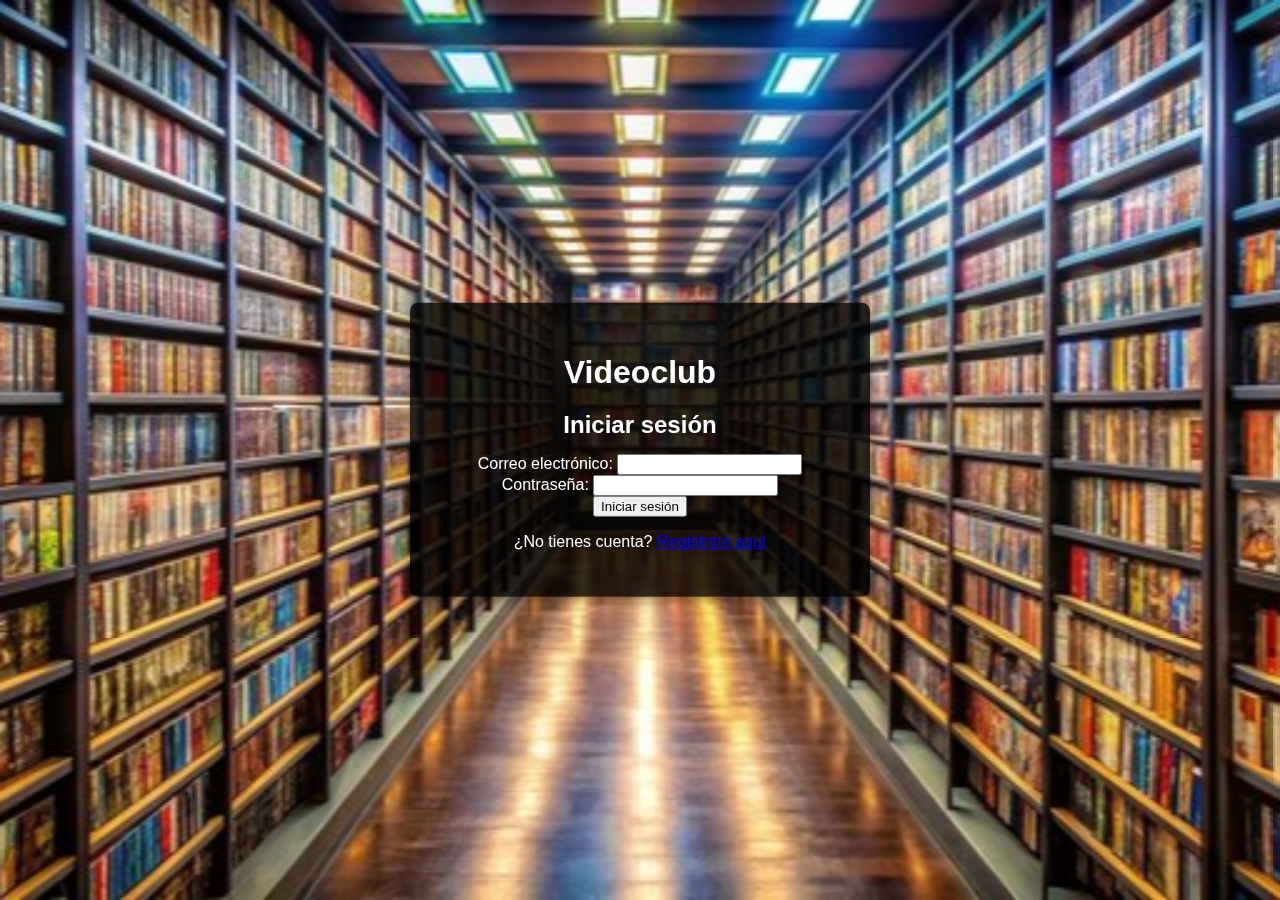
==== public/index.html @ 2c7b4086 "cambios" ====
<!DOCTYPE html>
<html lang="es">
<head>
    <meta charset="UTF-8">
    <meta name="viewport" content="width=device-width, initial-scale=1.0">
    <title>Iniciar Sesión - Videoclub</title>
    <link rel="stylesheet" href="../css/styles.css">
</head>
<body>
    <div class="background"></div>

    <div class="container">
        <h1>Videoclub</h1>
        
        <div id="auth">
            <h2>Iniciar sesión</h2>
            <form id="login-form" onsubmit="event.preventDefault(); login();">
                <label for="login-email">Correo electrónico:</label>
                <input type="email" id="login-email" required><br>
        
                <label for="login-password">Contraseña:</label>
                <input type="password" id="login-password" required><br>
        
                <button type="submit">Iniciar sesión</button>
            </form>
        </div>
        
        <p>¿No tienes cuenta? <a href="register.html">Regístrate aquí</a></p>
    </div>

    <script src="../js/main.js"></script>
</body>
</html>
---- css/styles.css ----
/* Fondo de pantalla */
.background {
    position: fixed;
    top: 0;
    left: 0;
    width: 100%;
    height: 100vh;
    background: url('../imagen/pasillo.jpg') no-repeat center center/cover;
    z-index: -1;
}

/* Contenedor centrado */
.container {
    position: absolute;
    top: 50%;
    left: 50%;
    transform: translate(-50%, -50%);
    background-color: rgba(0, 0, 0, 0.8); /* Fondo oscuro */
    padding: 30px;
    border-radius: 8px;
    width: 100%;
    max-width: 400px;
    text-align: center;
    box-shadow: 0 4px 10px rgba(0, 0, 0, 0.3);
    color: white;
}

/* Títulos */
h1, h2 {
    margin-bottom: 15px;
}

/* Formulario */
.auth-form {
    width: 100%;
}

/* Inputs */
.auth-form input {
    width: calc(100% - 20px);
    padding: 10px;
    margin: 10px 0;
    font-size: 14px;
    border-radius: 5px;
    border: 1px solid #ddd;
    text-align: center;
}

/* Botón */
.auth-form button {
    width: 100%;
    padding: 12px;
    margin-top: 10px;
    background-color: #FF6347;
    color: white;
    border: none;
    border-radius: 5px;
    cursor: pointer;
    transition: background 0.3s;
}

.auth-form button:hover {
    background-color: #FF4500;
}

/* Links */
.auth-form p {
    margin-top: 15px;
}

.auth-form a {
    color: #FFD700;
    text-decoration: none;
}

.auth-form a:hover {
    text-decoration: underline;
}

/* Ajuste para pantallas pequeñas */
@media (max-width: 500px) {
    .container {
        width: 90%;
        padding: 20px;
    }
}

/* Pagina de inicio */
body {
    font-family: Arial, sans-serif;
    background: linear-gradient(to right, #1e3c72, #2a5298);
    color: white;
    text-align: center;
    margin: 0;
    padding: 0;
}

/* Estilos para el encabezado */
header {
    padding: 20px;
    background: rgba(0, 0, 0, 0.3);
    display: flex;
    justify-content: space-between;
    align-items: center;
}

/* Buscador */
#search-bar {
    width: 60%;
    padding: 10px;
    margin-top: 20px;
    border: none;
    border-radius: 5px;
}

/* Contenedor de películas */
.lista-peliculas {
    display: grid;
    grid-template-columns: repeat(3, 1fr);
    gap: 15px;
    padding: 20px;
    justify-content: center;
    max-width: 1000px;
    margin: auto;
}

/* Estilos para cada película */
.pelicula {
    background: rgba(255, 255, 255, 0.2);
    border-radius: 10px;
    padding: 10px;
    text-align: center;
    box-shadow: 0 4px 6px rgba(0, 0, 0, 0.2);
    transition: transform 0.3s;
}

.pelicula:hover {
    transform: scale(1.05);
}

.pelicula img {
    width: 100px; /* Imagen más pequeña */
    height: auto;
    border-radius: 5px;
}

/* Botón de cerrar sesión 
button {
    background: #ff4b5c;
    color: white;
    border: none;
    padding: 10px 20px;
    font-size: 16px;
    border-radius: 5px;
    cursor: pointer;
    position: absolute;
    top: 20px;
    right: 20px;
}
*/
button:hover {
    background: #ff1e3c;
}

/* Contenedor de botones en cada película */
.botones-container {
    display: flex;
    flex-direction: column; /* Apila los botones verticalmente */
    gap: 10px; /* Espaciado entre botones */
    margin-top: 10px;
}

/* Estilos para los botones de Alquilar y Agregar Reseña */
.pelicula button {
    width: 100%; /* Ocupar todo el ancho disponible */
    padding: 8px;
    font-size: 14px;
    background-color: #FF6347;
    border: none;
    border-radius: 5px;
    cursor: pointer;
    transition: background 0.3s;
}

.pelicula button:hover {
    background-color: #FF4500;
}

/* Espaciado adicional para el textarea */
.pelicula textarea {
    width: 100%;
    height: 60px;
    margin-top: 10px;
    border-radius: 5px;
    padding: 5px;
    font-size: 14px;
}
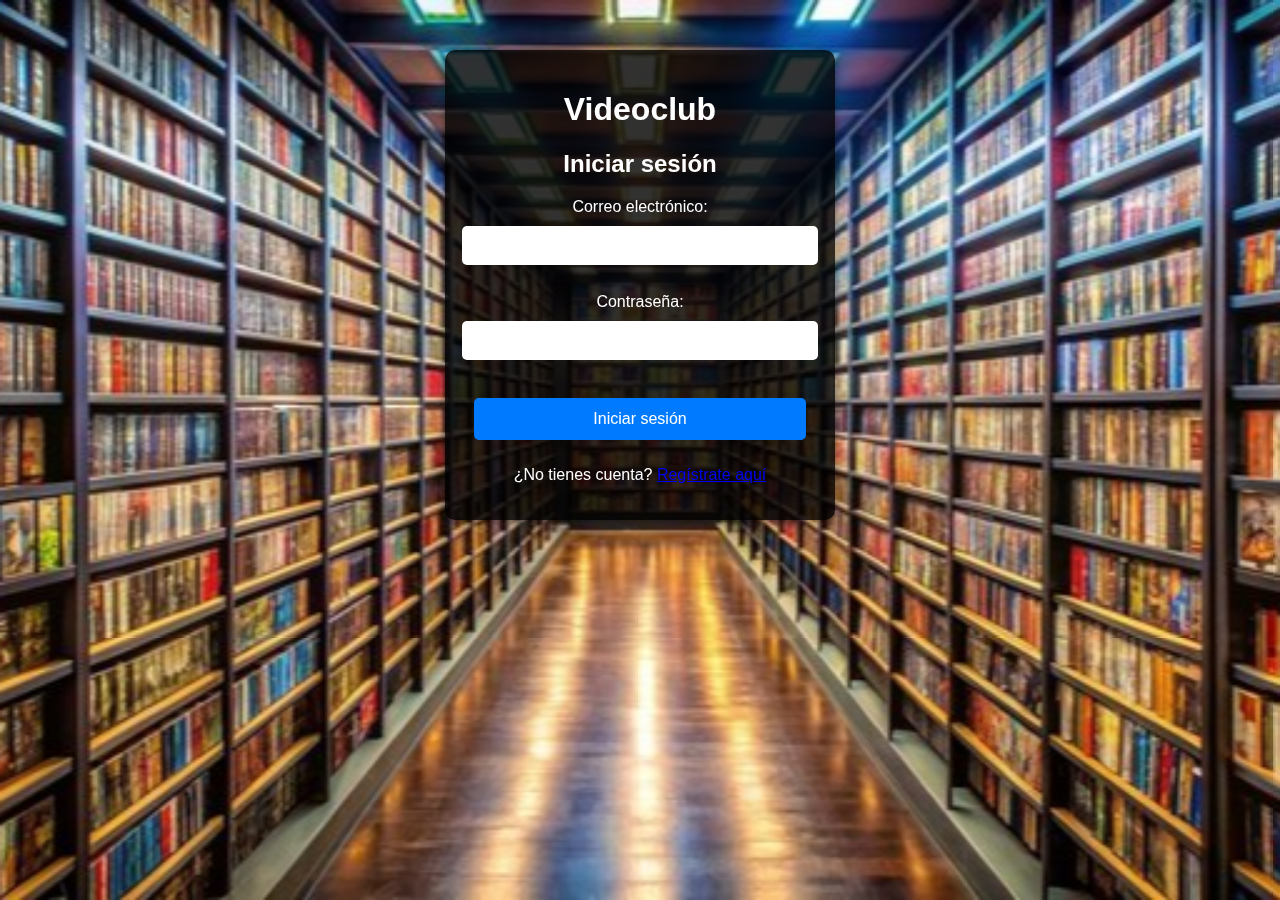
==== commit e55fa49b: "camibos" ====
--- a/public/index.html
+++ b/public/index.html
@@ -21,7 +21,7 @@
                 <label for="login-password">Contraseña:</label>
                 <input type="password" id="login-password" required><br>
         
-                <button type="submit">Iniciar sesión</button>
+                <button type="submit" id="inicio">Iniciar sesión</button>
             </form>
         </div>
         
--- a/css/styles.css
+++ b/css/styles.css
@@ -1,197 +1,165 @@
-/* Fondo de pantalla */
+/* Estilos generales */
+body {
+    font-family: Arial, sans-serif;
+    margin: 0;
+    padding: 0;
+    background-color: #f4f4f4;
+    display: flex;
+    flex-direction: column;
+    align-items: center;
+}
+
+h1 {
+    text-align: center;
+    color: white;
+}
+
+.container {
+    background: rgba(0, 0, 0, 0.8);
+    padding: 20px;
+    border-radius: 10px;
+    box-shadow: 0px 0px 10px rgba(0, 0, 0, 0.5);
+    color: white;
+    text-align: center;
+    width: 350px;
+    margin: 50px auto;
+}
+
+form {
+    display: flex;
+    flex-direction: column;
+    align-items: center;
+    width: 100%;
+}
+
+input, button {
+    display: block;
+    width: 95%;
+    padding: 12px;
+    margin: 10px 0;
+    border-radius: 5px;
+    border: none;
+}
+
+button {
+    background-color: #007bff;
+    color: white;
+    cursor: pointer;
+    font-size: 16px;
+}
+
+button:hover {
+    background-color: #0056b3;
+}
+
+/* Fondo para index.html y register.html */
 .background {
     position: fixed;
     top: 0;
     left: 0;
     width: 100%;
-    height: 100vh;
+    height: 100%;
     background: url('../imagen/pasillo.jpg') no-repeat center center/cover;
     z-index: -1;
 }
 
-/* Contenedor centrado */
-.container {
-    position: absolute;
-    top: 50%;
-    left: 50%;
-    transform: translate(-50%, -50%);
-    background-color: rgba(0, 0, 0, 0.8); /* Fondo oscuro */
-    padding: 30px;
-    border-radius: 8px;
+/* Estilos específicos para inicio.html */
+header {
+    background-color: #333;
+    color: white;
+    text-align: center;
+    padding: 20px;
     width: 100%;
-    max-width: 400px;
-    text-align: center;
-    box-shadow: 0 4px 10px rgba(0, 0, 0, 0.3);
-    color: white;
+    position: fixed;
+    top: 0;
+    left: 0;
+    z-index: 1000;
 }
 
-/* Títulos */
-h1, h2 {
-    margin-bottom: 15px;
+#welcome-message {
+    font-size: 32px;
+    background: linear-gradient(45deg, #FF6B6B, #4ECDC4);
+    -webkit-background-clip: text;
+    background-clip: text;
+    color: transparent;
+    text-shadow: 2px 2px 4px rgba(0, 0, 0, 0.1);
+    font-weight: bold;
+    padding: 10px;
+    text-transform: uppercase;
+    letter-spacing: 2px;
+    animation: gradientMove 8s ease infinite;
 }
 
-/* Formulario */
-.auth-form {
-    width: 100%;
+@keyframes gradientMove {
+    0% {
+        background-position: 0% 50%;
+    }
+    50% {
+        background-position: 100% 50%;
+    }
+    100% {
+        background-position: 0% 50%;
+    }
 }
 
-/* Inputs */
-.auth-form input {
-    width: calc(100% - 20px);
+main {
+    margin-top: 120px;
+    width: 80%;
+    text-align: center;
+    padding: 20px;
+    display: flex;
+    flex-direction: column;
+    align-items: center;
+}
+
+#search-bar {
+    width: 50%;
     padding: 10px;
-    margin: 10px 0;
-    font-size: 14px;
+    border: 1px solid #ccc;
     border-radius: 5px;
-    border: 1px solid #ddd;
+    margin-bottom: 20px;
     text-align: center;
 }
 
-/* Botón */
-.auth-form button {
+.lista-peliculas {
+    display: grid;
+    grid-template-columns: repeat(auto-fit, minmax(250px, 1fr));
+    gap: 20px;
+    justify-content: center;
+    align-items: center;
+    margin-top: 20px;
     width: 100%;
-    padding: 12px;
-    margin-top: 10px;
-    background-color: #FF6347;
-    color: white;
-    border: none;
-    border-radius: 5px;
-    cursor: pointer;
-    transition: background 0.3s;
+    max-width: 1200px;
 }
 
-.auth-form button:hover {
-    background-color: #FF4500;
-}
-
-/* Links */
-.auth-form p {
-    margin-top: 15px;
-}
-
-.auth-form a {
-    color: #FFD700;
-    text-decoration: none;
-}
-
-.auth-form a:hover {
-    text-decoration: underline;
-}
-
-/* Ajuste para pantallas pequeñas */
-@media (max-width: 500px) {
-    .container {
-        width: 90%;
-        padding: 20px;
-    }
-}
-
-/* Pagina de inicio */
-body {
-    font-family: Arial, sans-serif;
-    background: linear-gradient(to right, #1e3c72, #2a5298);
-    color: white;
+.pelicula {
+    background: white;
+    padding: 15px;
+    border-radius: 5px;
     text-align: center;
-    margin: 0;
-    padding: 0;
-}
-
-/* Estilos para el encabezado */
-header {
-    padding: 20px;
-    background: rgba(0, 0, 0, 0.3);
+    box-shadow: 0px 0px 5px rgba(0, 0, 0, 0.2);
     display: flex;
-    justify-content: space-between;
+    flex-direction: column;
     align-items: center;
 }
 
-/* Buscador */
-#search-bar {
-    width: 60%;
-    padding: 10px;
-    margin-top: 20px;
-    border: none;
+.pelicula img {
+    width: 100%;
+    max-height: 300px;
+    object-fit: cover;
     border-radius: 5px;
 }
 
-/* Contenedor de películas */
-.lista-peliculas {
-    display: grid;
-    grid-template-columns: repeat(3, 1fr);
-    gap: 15px;
-    padding: 20px;
-    justify-content: center;
-    max-width: 1000px;
-    margin: auto;
-}
-
-/* Estilos para cada película */
-.pelicula {
-    background: rgba(255, 255, 255, 0.2);
-    border-radius: 10px;
-    padding: 10px;
-    text-align: center;
-    box-shadow: 0 4px 6px rgba(0, 0, 0, 0.2);
-    transition: transform 0.3s;
-}
-
-.pelicula:hover {
-    transform: scale(1.05);
-}
-
-.pelicula img {
-    width: 100px; /* Imagen más pequeña */
-    height: auto;
-    border-radius: 5px;
-}
-
-/* Botón de cerrar sesión 
-button {
-    background: #ff4b5c;
+#logout {
+    position: fixed;
+    top: 20px;
+    right: 20px;
+    background-color: #007bff;
     color: white;
-    border: none;
-    padding: 10px 20px;
-    font-size: 16px;
+    padding: 10px 15px;
     border-radius: 5px;
     cursor: pointer;
-    position: absolute;
-    top: 20px;
-    right: 20px;
-}
-*/
-button:hover {
-    background: #ff1e3c;
-}
-
-/* Contenedor de botones en cada película */
-.botones-container {
-    display: flex;
-    flex-direction: column; /* Apila los botones verticalmente */
-    gap: 10px; /* Espaciado entre botones */
-    margin-top: 10px;
-}
-
-/* Estilos para los botones de Alquilar y Agregar Reseña */
-.pelicula button {
-    width: 100%; /* Ocupar todo el ancho disponible */
-    padding: 8px;
-    font-size: 14px;
-    background-color: #FF6347;
-    border: none;
-    border-radius: 5px;
-    cursor: pointer;
-    transition: background 0.3s;
-}
-
-.pelicula button:hover {
-    background-color: #FF4500;
-}
-
-/* Espaciado adicional para el textarea */
-.pelicula textarea {
-    width: 100%;
-    height: 60px;
-    margin-top: 10px;
-    border-radius: 5px;
-    padding: 5px;
-    font-size: 14px;
-}
+    display: inline-block;
+    width: auto;
+    z-index: 1001;
+}